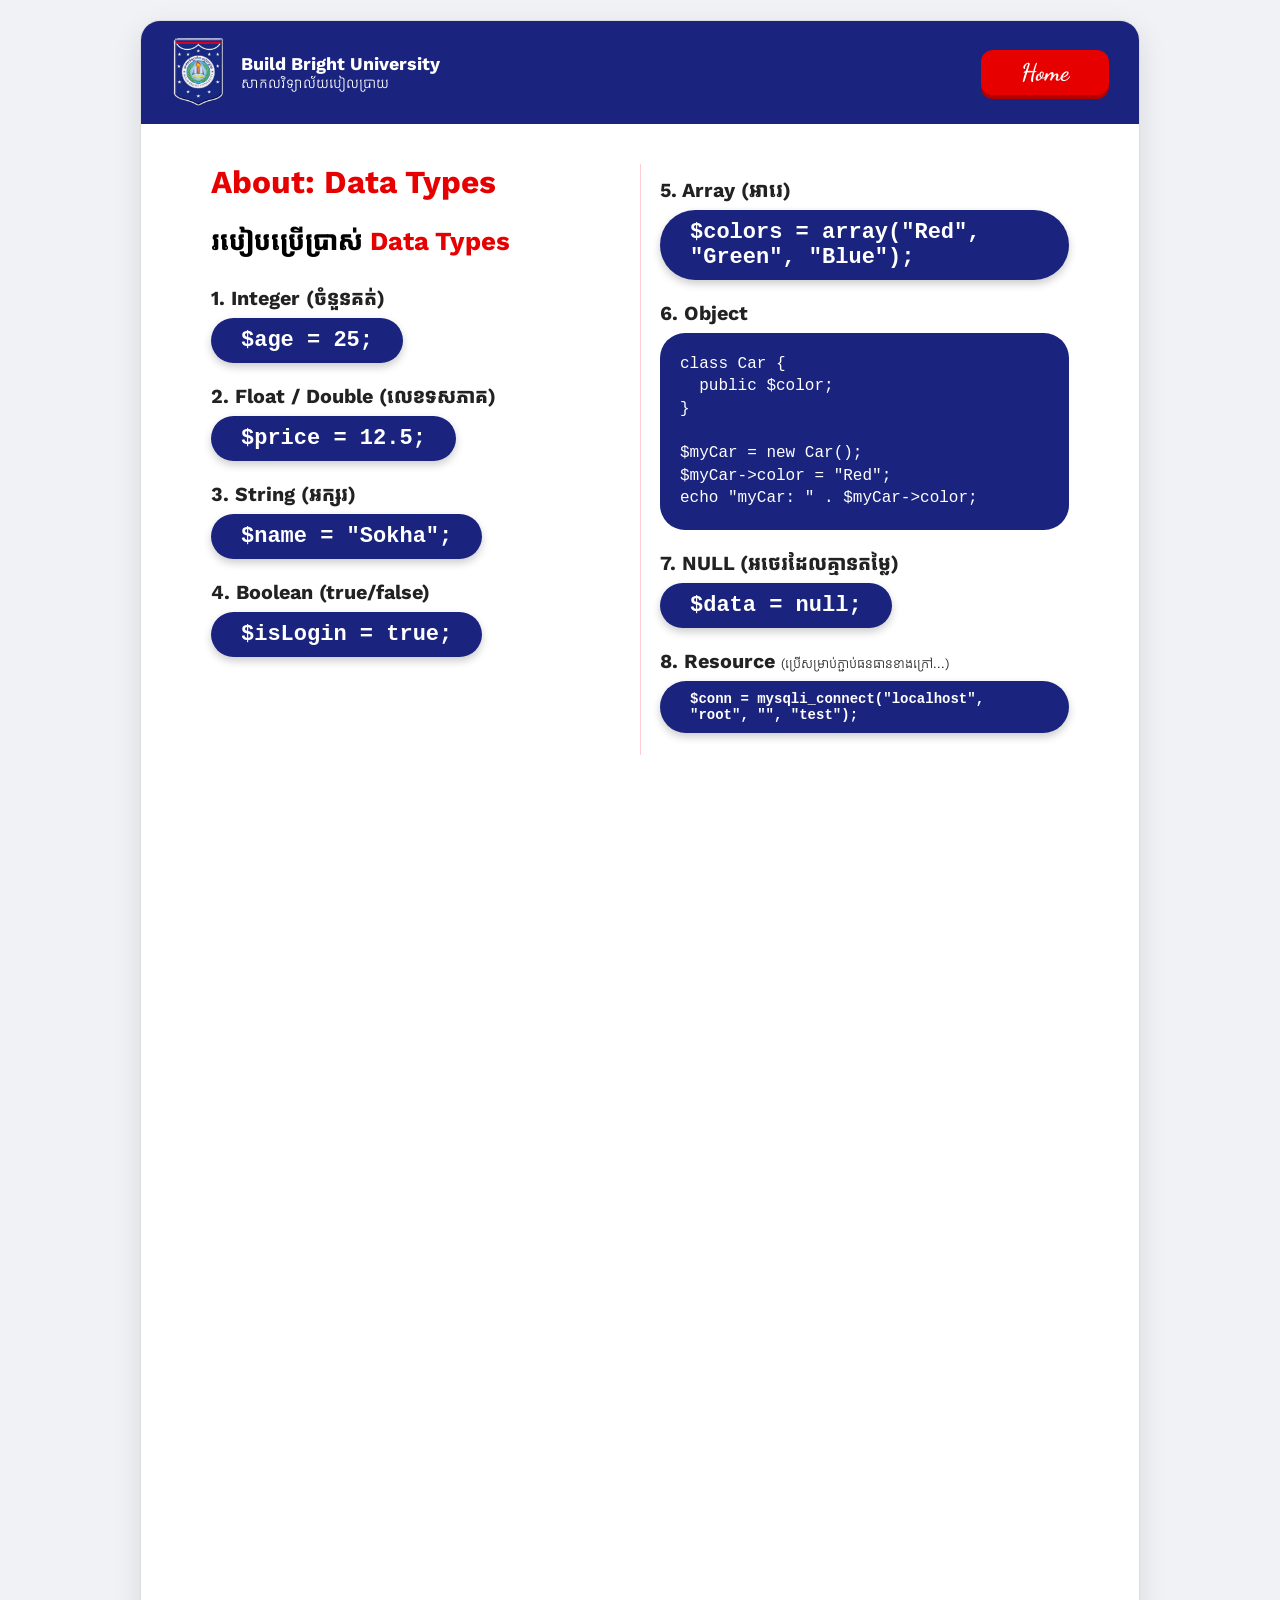
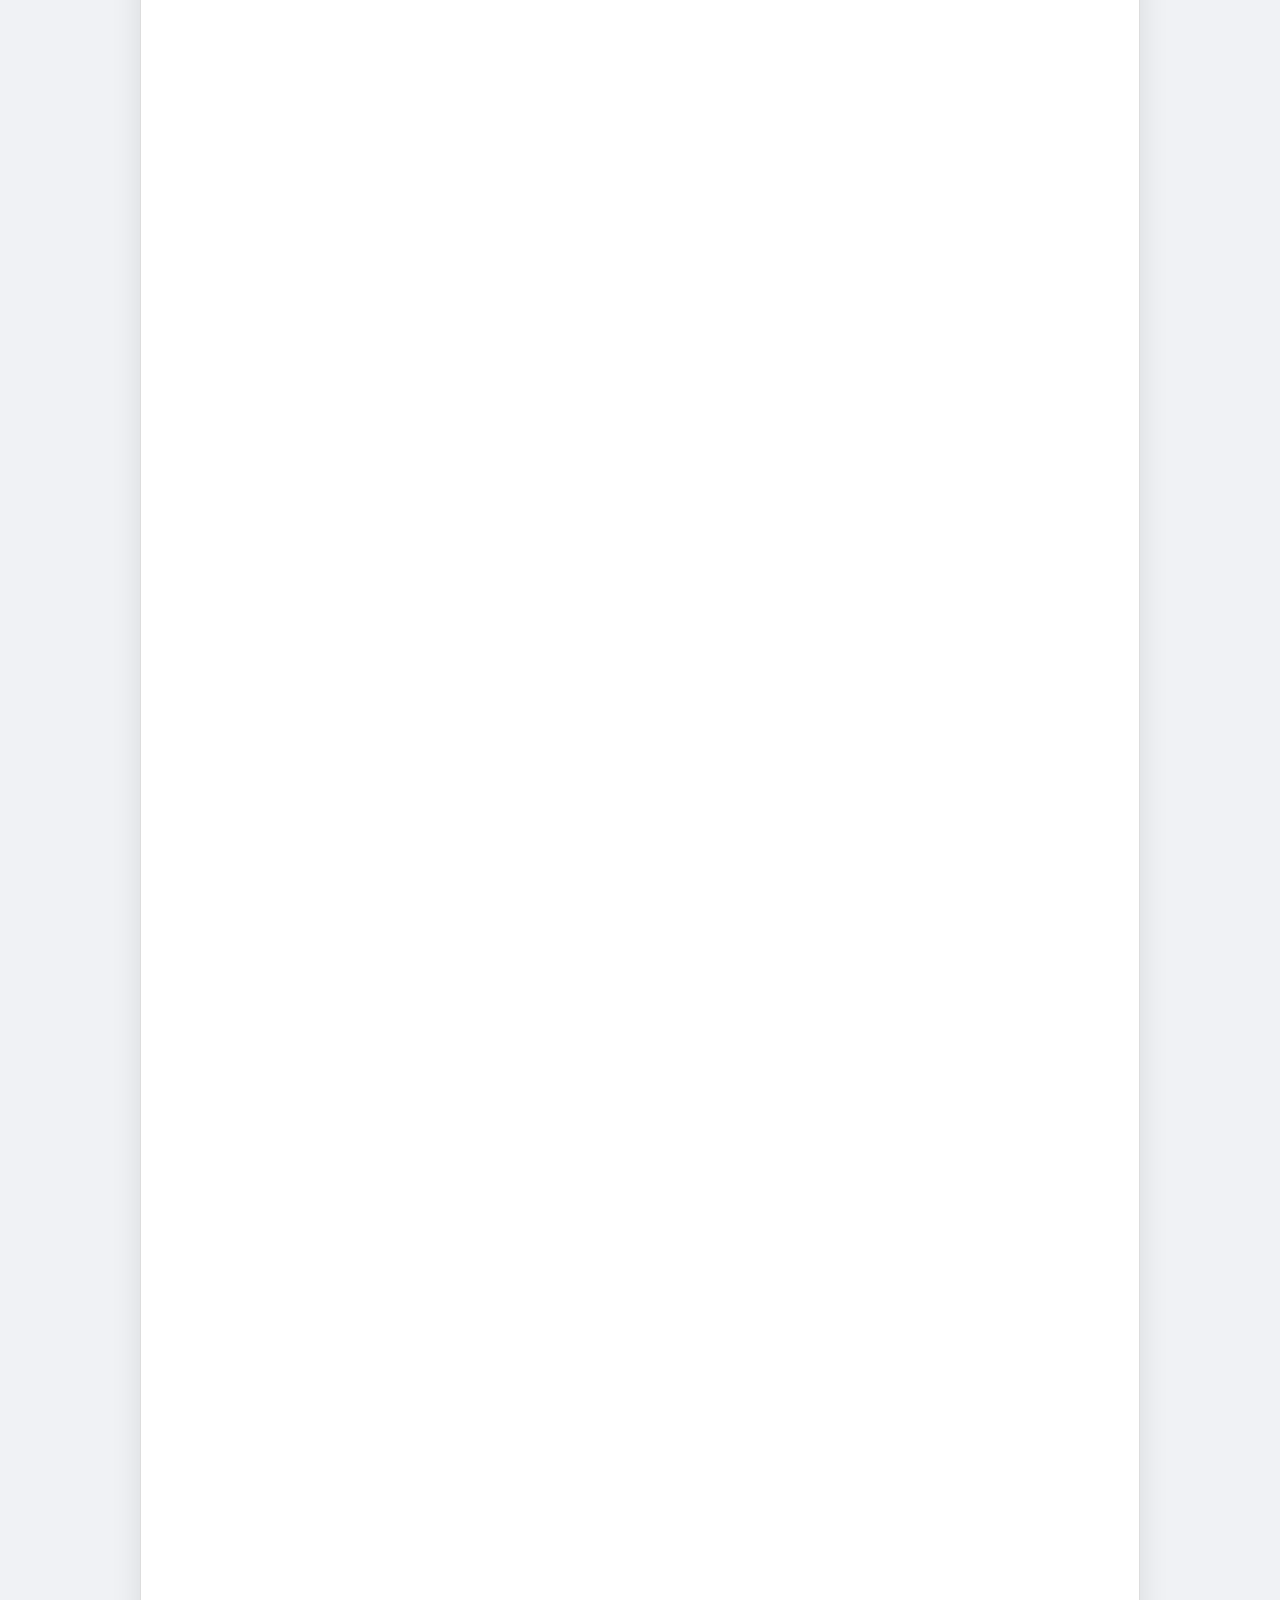
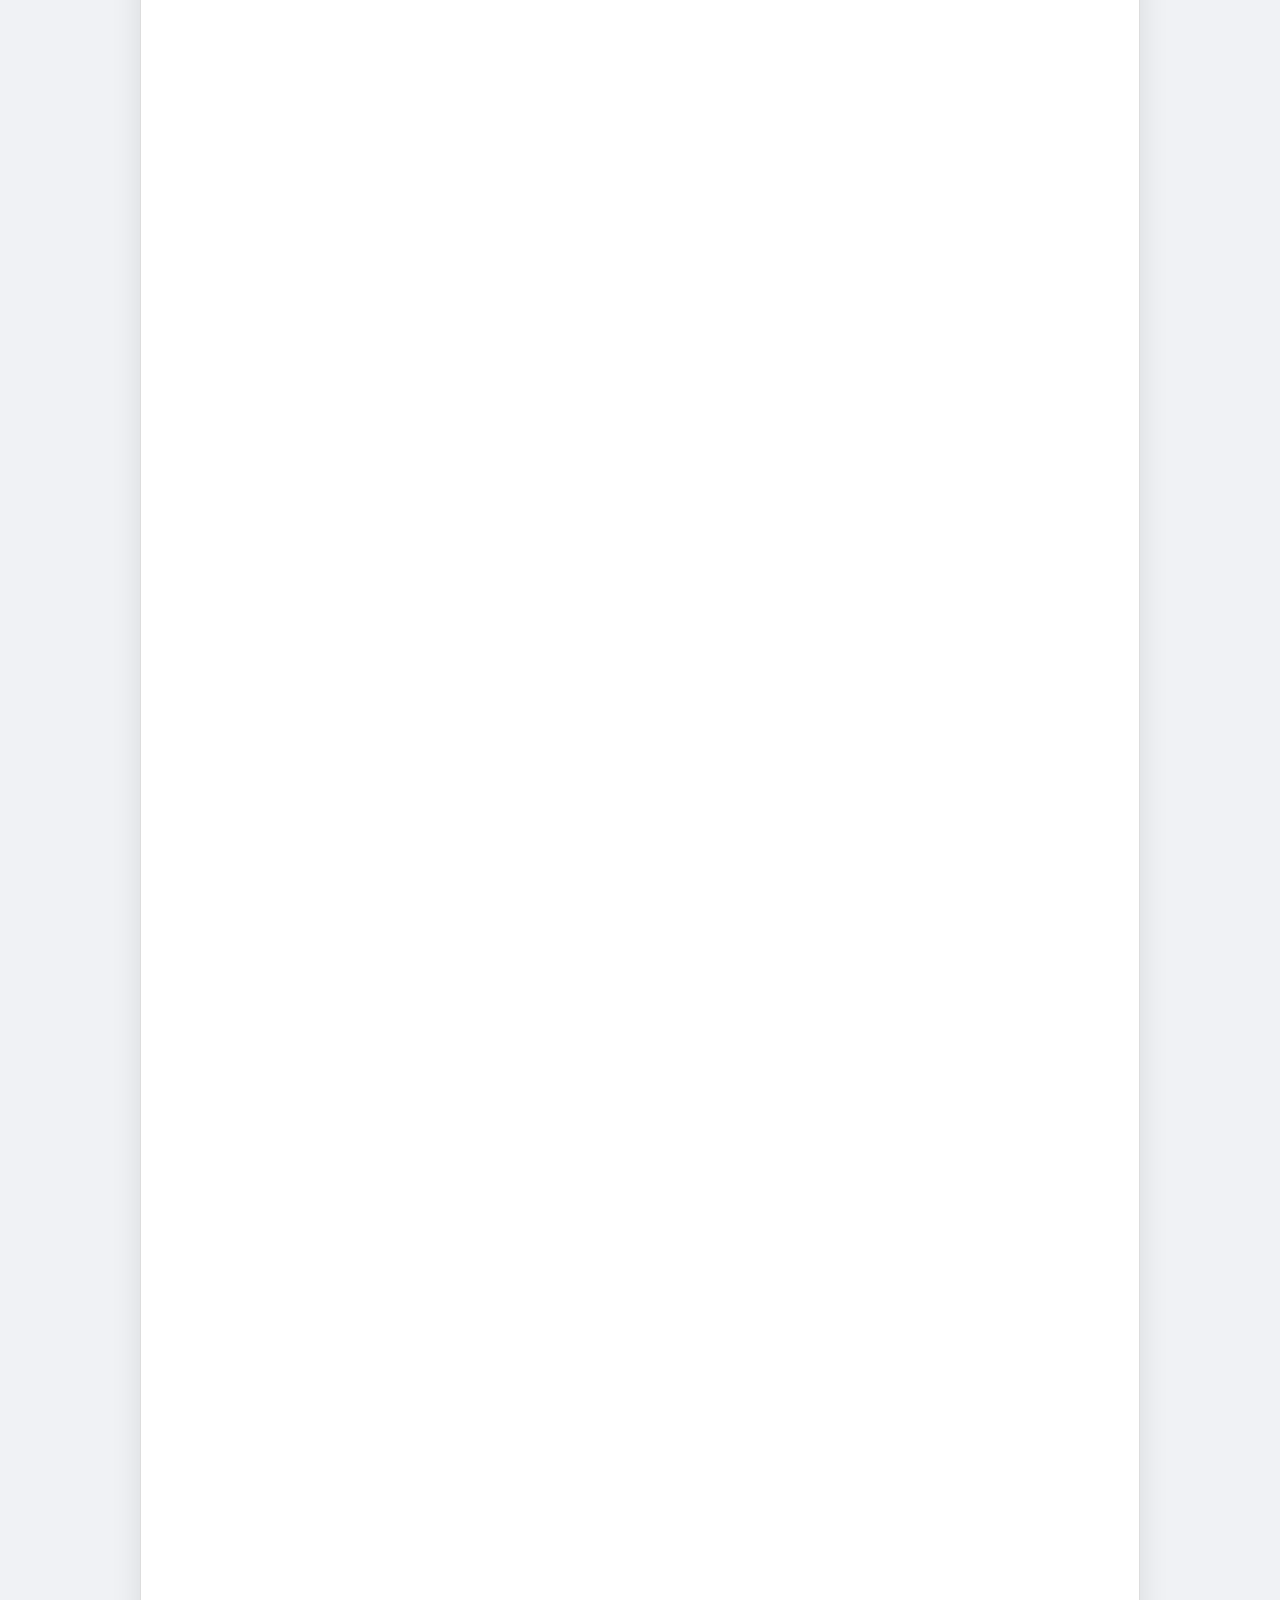
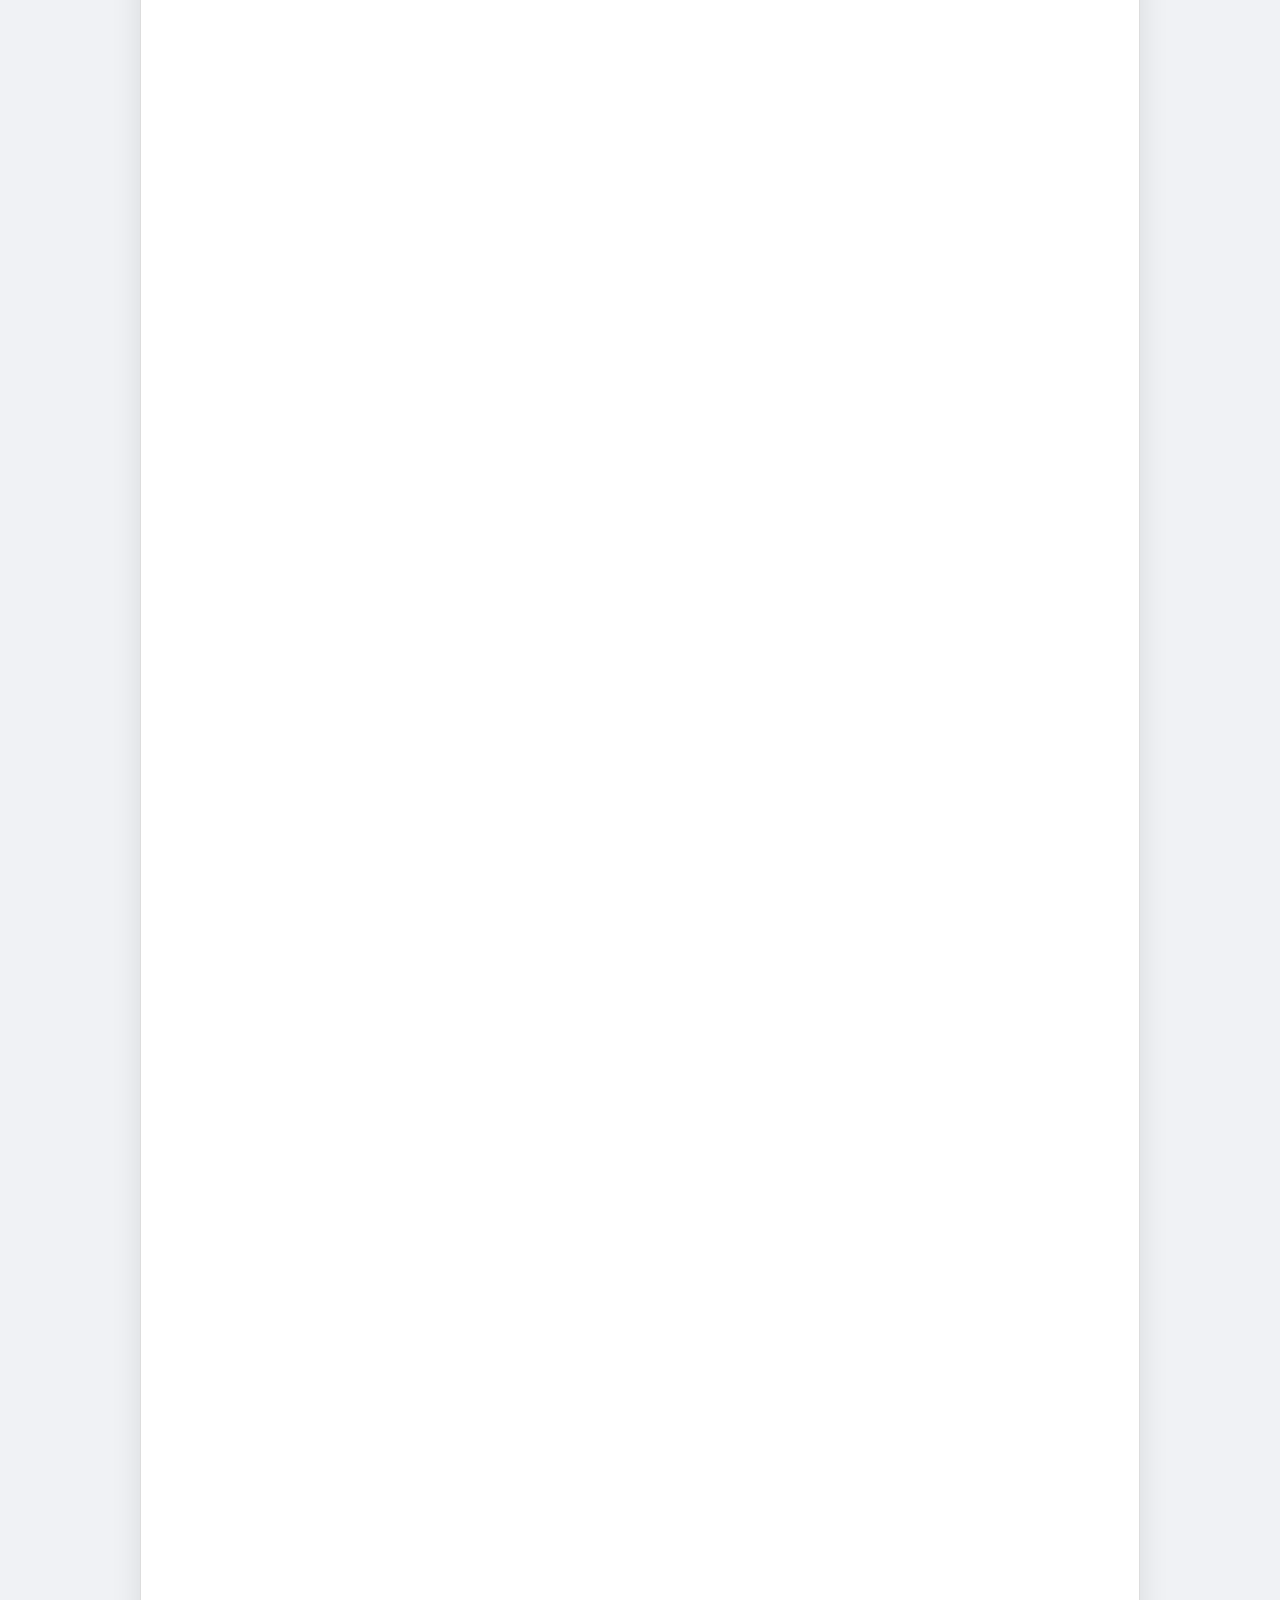
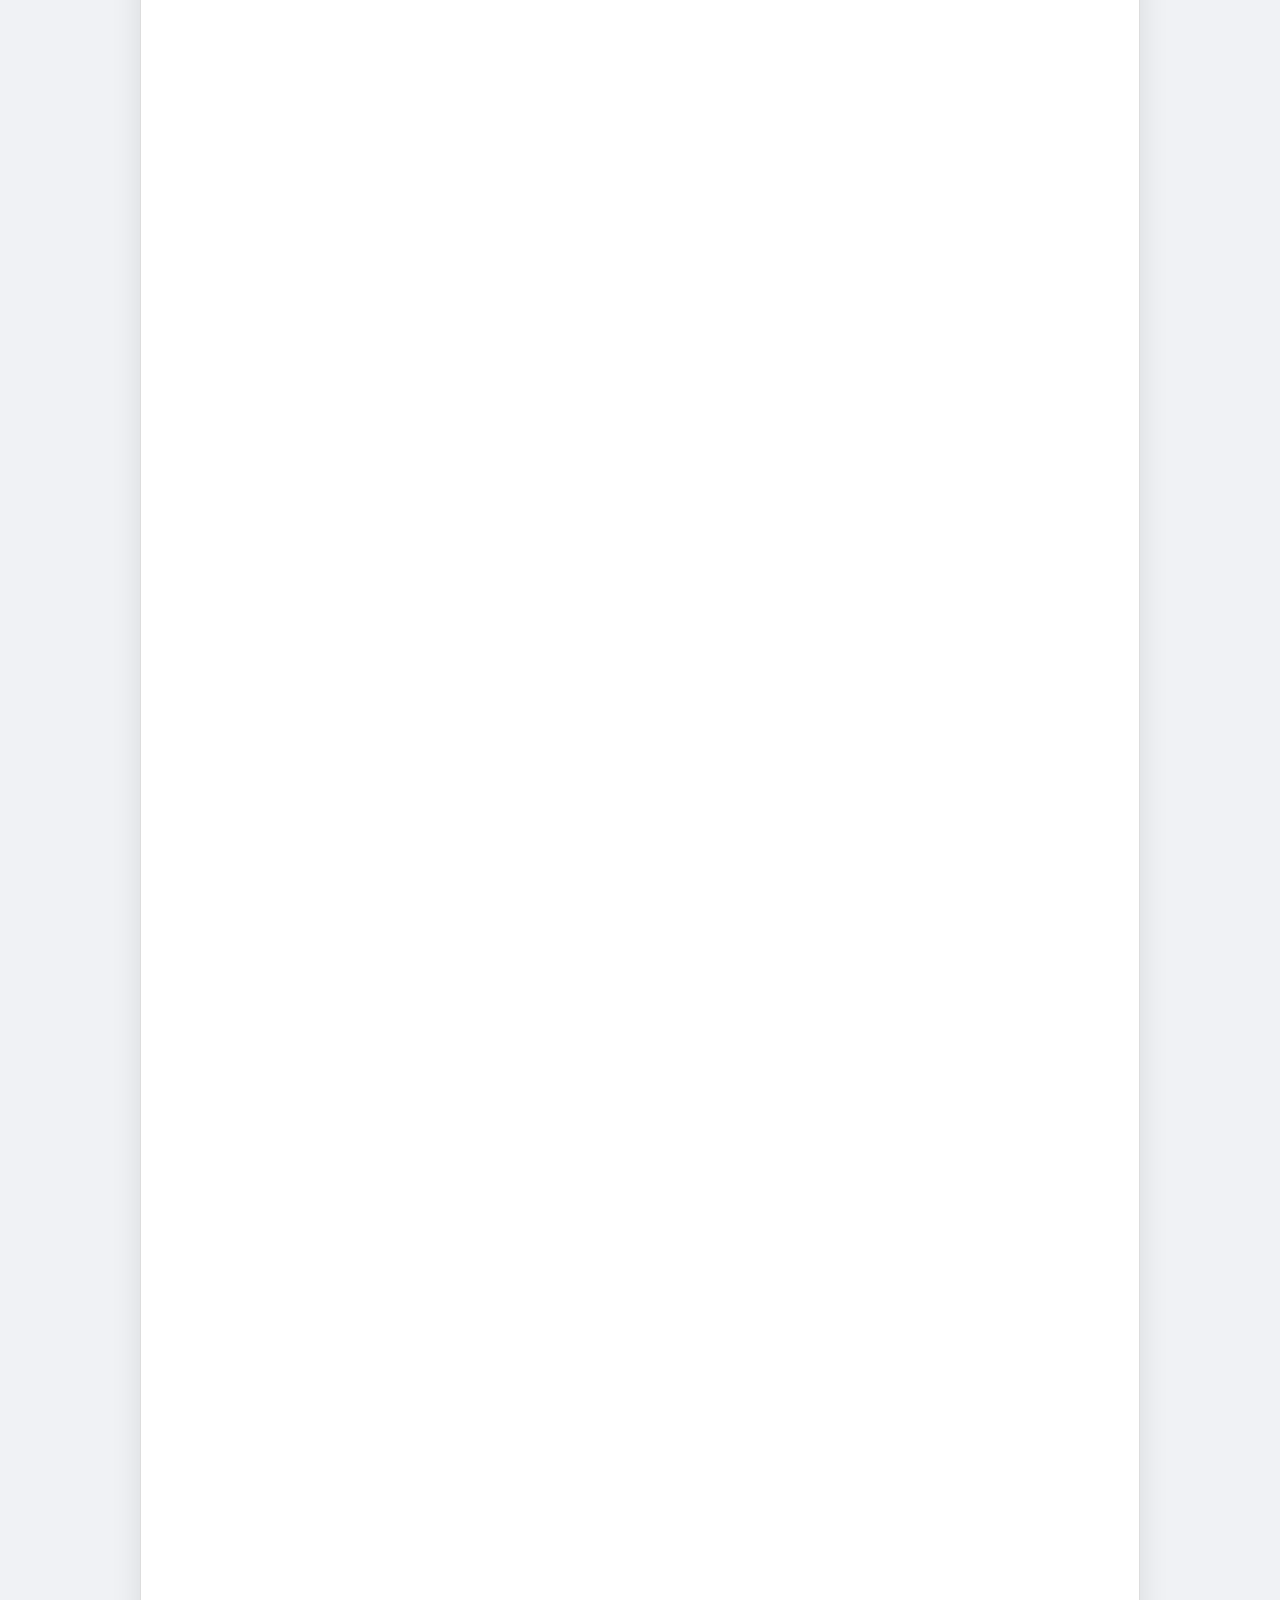
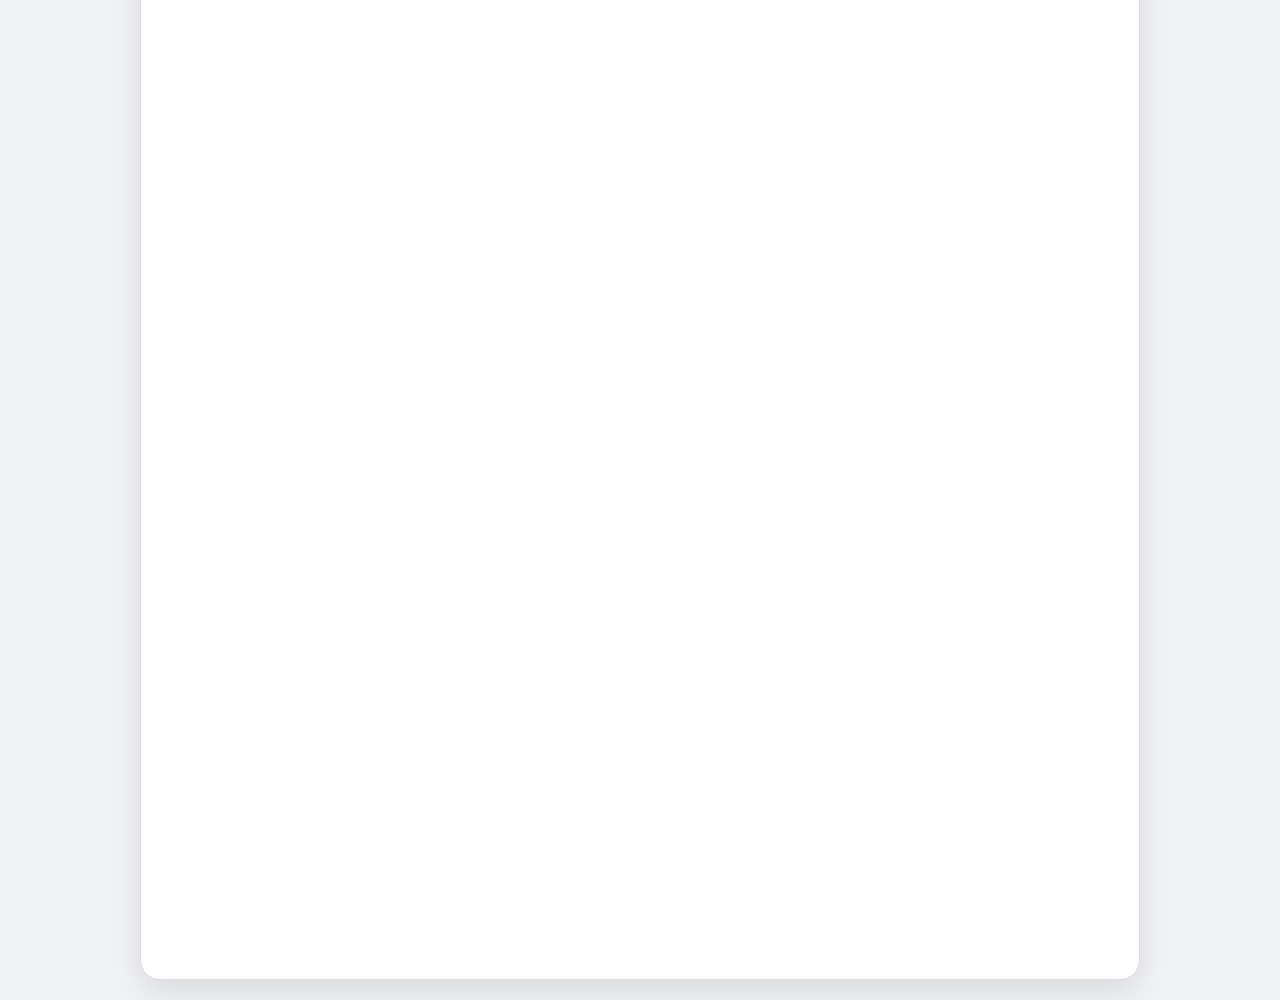
==== datatyes.html @ 550504ab "Update datatyes.html" ====
<!DOCTYPE html>
<html lang="km">
<head>
    <meta charset="UTF-8">
    <meta name="viewport" content="width=device-width, initial-scale=1.0">
    <title>PHP Data Types Lesson</title>
    <link href="https://fonts.googleapis.com/css2?family=Kantumruy+Pro:wght@400;700&family=Dancing+Script:wght@700&display=swap" rel="stylesheet">
    <style>
        :root {
            --bbu-blue: #1a237e;
            --code-bg: #1a237e;
            --accent-red: #e60000;
            --light-pink: #ffcdd2;
        }

        * {
            margin: 0;
            padding: 0;
            box-sizing: border-box;
            font-family: 'Kantumruy Pro', sans-serif;
        }

        body {
            background-color: #f0f2f5;
            display: flex;
            justify-content: center;
            padding: 20px;
            min-height: 1000vh;
        }

        /* ប្រអប់កាតធំ */
        .main-card {
            width: 1000px;
            background-color: white;
            border-radius: 20px;
            overflow: hidden;
            box-shadow: 0 10px 30px rgba(0,0,0,0.1);
            position: relative;
            border: 1px solid #ddd;
        }

        /* Header ពណ៌ខៀវ */
        header {
            background-color: var(--bbu-blue);
            color: white;
            padding: 15px 30px;
            display: flex;
            justify-content: space-between;
            align-items: center;
        }

        .logo-box {
            display: flex;
            align-items: center;
        }

        .logo-box img {
            width: 55px;
            margin-right: 15px;
        }

        .uni-name .en { font-weight: bold; font-size: 18px; display: block; }
        .uni-name .kh { font-size: 14px; display: block; }

        .home-btn {
            background-color: var(--accent-red);
            color: white;
            text-decoration: none;
            padding: 8px 40px;
            border-radius: 12px;
            font-family: 'Dancing Script', cursive;
            font-size: 24px;
            font-weight: bold;
            box-shadow: 0 4px 0px #b30000;
        }

        /* តួខ្លួនមេរៀន */
        .content-wrapper {
            display: flex;
            padding: 40px 50px;
            position: relative;
            min-height: 650px;
        }

        /* ខ្សែបន្ទាត់ក្រហមស្តើងនៅកណ្តាល */
        .content-wrapper::after {
            content: "";
            position: absolute;
            left: 50%;
            top: 40px;
            bottom: 40px;
            width: 1px;
            background-color: var(--light-pink);
        }

        .column {
            width: 50%;
            padding: 0 20px;
        }

        .main-title {
            color: var(--accent-red);
            font-size: 32px;
            font-weight: bold;
            margin-bottom: 25px;
        }

        .how-to-use {
            font-size: 26px;
            font-weight: bold;
            margin-bottom: 30px;
        }

        .how-to-use span {
            color: var(--accent-red);
        }

        /* រចនាប័ទ្មចំណុចនីមួយៗ */
        .item-group {
            margin-bottom: 22px;
        }

        .label {
            font-size: 20px;
            font-weight: bold;
            margin-bottom: 8px;
            color: #222;
        }

        /* ប្រអប់កូដរាងមូល */
        .code-pill {
            background-color: var(--code-bg);
            color: white;
            display: inline-block;
            padding: 10px 30px;
            border-radius: 50px;
            font-family: 'Consolas', monospace;
            font-size: 22px;
            font-weight: bold;
            box-shadow: 0 4px 8px rgba(0,0,0,0.2);
        }

        /* ប្រអប់កូដសម្រាប់ Object (រាងបួនជ្រុងមូល) */
        .code-block {
            background-color: var(--code-bg);
            color: white;
            padding: 20px;
            border-radius: 25px;
            font-family: 'Consolas', monospace;
            font-size: 16px;
            line-height: 1.4;
            margin-bottom: 10px;
        }
    </style>
</head>
<body>

    <div class="main-card">
        <header>
            <div class="logo-box">
                <img src="RbgBBU.png" alt="BBU Logo">
                <div class="uni-name">
                    <span class="en">Build Bright University</span>
                    <span class="kh">សាកលវិទ្យាល័យបៀលប្រាយ</span>
                </div>
            </div>
            <a href="index.html" class="home-btn">Home</a>
        </header>

        <div class="content-wrapper">
            <div class="column">
                <h1 class="main-title">About: Data Types</h1>
                <h2 class="how-to-use">របៀបប្រើប្រាស់ <span>Data Types</span></h2>

                <div class="item-group">
                    <p class="label">1. Integer (ចំនួនគត់)</p>
                    <div class="code-pill">$age = 25;</div>
                </div>

                <div class="item-group">
                    <p class="label">2. Float / Double (លេខទសភាគ)</p>
                    <div class="code-pill">$price = 12.5;</div>
                </div>

                <div class="item-group">
                    <p class="label">3. String (អក្សរ)</p>
                    <div class="code-pill">$name = "Sokha";</div>
                </div>

                <div class="item-group">
                    <p class="label">4. Boolean (true/false)</p>
                    <div class="code-pill">$isLogin = true;</div>
                </div>
            </div>

            <div class="column">
                <div class="item-group" style="margin-top: 15px;">
                    <p class="label">5. Array (អារេ)</p>
                    <div class="code-pill" style="width: 100%;">$colors = array("Red", "Green", "Blue");</div>
                </div>

                <div class="item-group">
                    <p class="label">6. Object</p>
                    <div class="code-block">
                        class Car {<br>
                        &nbsp;&nbsp;public $color;<br>
                        }<br><br>
                        $myCar = new Car();<br>
                        $myCar->color = "Red";<br>
                        echo "myCar: " . $myCar->color;
                    </div>
                </div>

                <div class="item-group">
                    <p class="label">7. NULL (អថេរដែលគ្មានតម្លៃ)</p>
                    <div class="code-pill">$data = null;</div>
                </div>

                <div class="item-group">
                    <p class="label">8. Resource <span style="font-size: 13px; font-weight: normal;">(ប្រើសម្រាប់ភ្ជាប់ធនធានខាងក្រៅ...)</span></p>
                    <div class="code-pill" style="font-size: 14px; width: 100%;">$conn = mysqli_connect("localhost", "root", "", "test");</div>
                </div>
            </div>
        </div>
    </div>

</body>

</html>
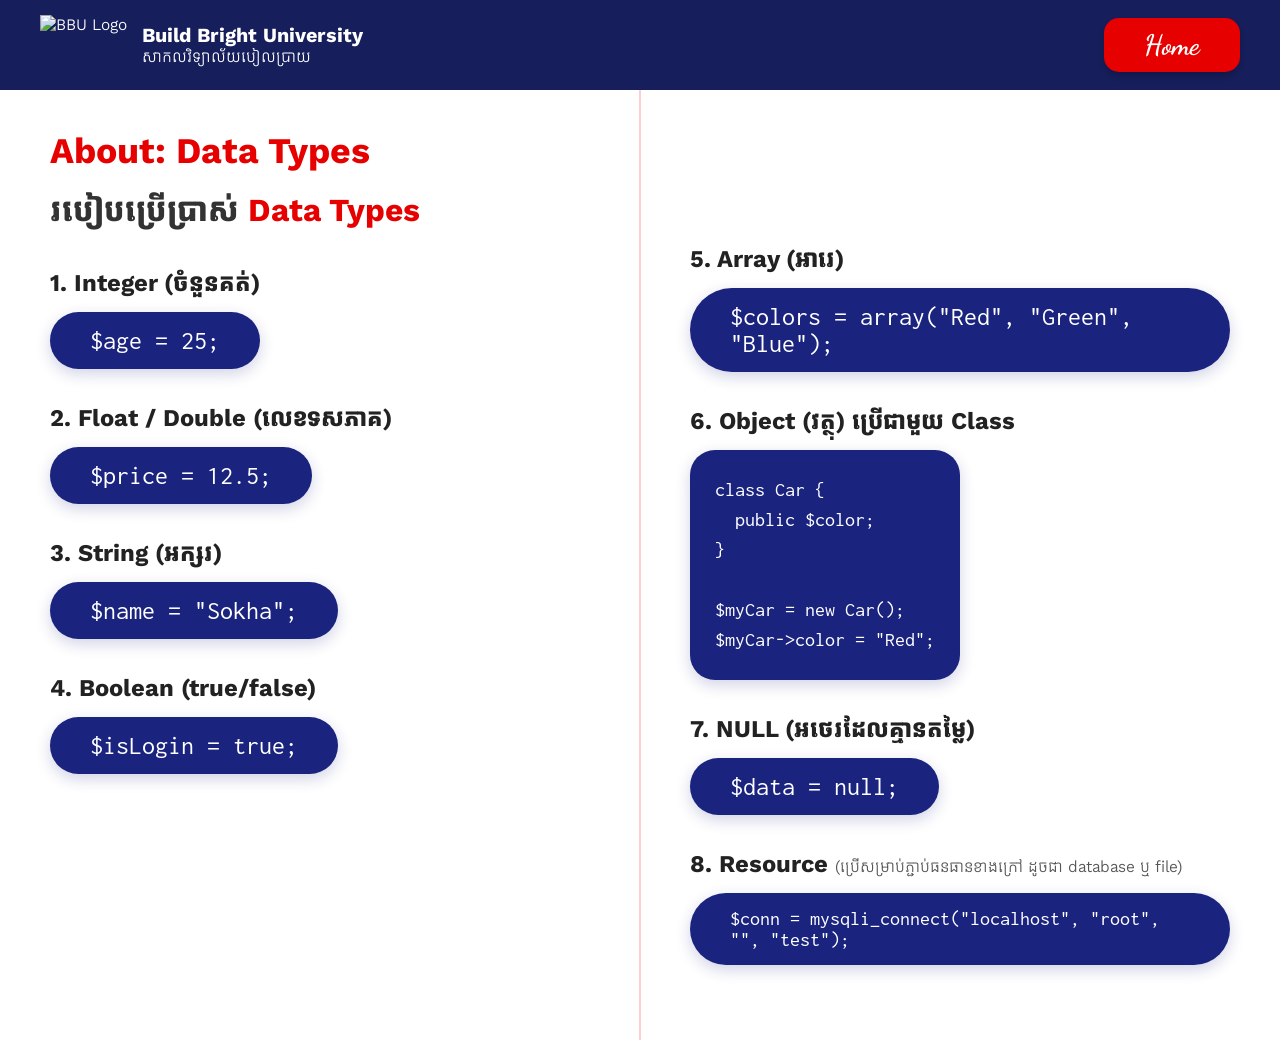
==== commit 3d3c9feb: "Update datatyes.html" ====
--- a/datatyes.html
+++ b/datatyes.html
@@ -3,228 +3,241 @@
 <head>
     <meta charset="UTF-8">
     <meta name="viewport" content="width=device-width, initial-scale=1.0">
-    <title>PHP Data Types Lesson</title>
-    <link href="https://fonts.googleapis.com/css2?family=Kantumruy+Pro:wght@400;700&family=Dancing+Script:wght@700&display=swap" rel="stylesheet">
+    <title>PHP Data Types Lesson - BBU</title>
+    <link href="https://fonts.googleapis.com/css2?family=Kantumruy+Pro:wght@400;700&family=Dancing+Script:wght@700&family=Inconsolata:wght@700&display=swap" rel="stylesheet">
     <style>
+        /* កំណត់អថេរពណ៌ និងហ្វុន */
         :root {
-            --bbu-blue: #1a237e;
-            --code-bg: #1a237e;
+            --header-blue: #161e5c;
+            --code-blue: #1a237e;
             --accent-red: #e60000;
-            --light-pink: #ffcdd2;
-        }
-
+            --divider-color: #ffcdd2;
+            --text-font: 'Kantumruy Pro', sans-serif;
+            --code-font: 'Inconsolata', monospace;
+            --script-font: 'Dancing Script', cursive;
+        }
+
+        /* Reset CSS */
         * {
             margin: 0;
             padding: 0;
             box-sizing: border-box;
-            font-family: 'Kantumruy Pro', sans-serif;
         }
 
         body {
-            background-color: #f0f2f5;
-            display: flex;
-            justify-content: center;
-            padding: 20px;
-            min-height: 1000vh;
-        }
-
-        /* ប្រអប់កាតធំ */
-        .main-card {
-            width: 1000px;
+            font-family: var(--text-font);
             background-color: white;
-            border-radius: 20px;
-            overflow: hidden;
-            box-shadow: 0 10px 30px rgba(0,0,0,0.1);
-            position: relative;
-            border: 1px solid #ddd;
-        }
-
-        /* Header ពណ៌ខៀវ */
+            /* ធ្វើឱ្យពេញអេក្រង់ */
+            min-height: 100vh;
+            display: flex;
+            flex-direction: column;
+        }
+
+        /* --- Header Section --- */
         header {
-            background-color: var(--bbu-blue);
-            color: white;
-            padding: 15px 30px;
+            background-color: var(--header-blue);
+            color: white;
+            padding: 15px 40px;
             display: flex;
             justify-content: space-between;
             align-items: center;
-        }
-
-        .logo-box {
+            flex-shrink: 0; /* ការពារមិនឱ្យ Header រួមតូច */
+        }
+
+        .logo-container {
             display: flex;
             align-items: center;
         }
 
-        .logo-box img {
-            width: 55px;
+        .logo-container img {
+            height: 60px;
             margin-right: 15px;
         }
 
-        .uni-name .en { font-weight: bold; font-size: 18px; display: block; }
-        .uni-name .kh { font-size: 14px; display: block; }
+        .uni-name {
+            display: flex;
+            flex-direction: column;
+        }
+
+        .uni-name .en { font-size: 20px; font-weight: bold; }
+        .uni-name .kh { font-size: 16px; }
 
         .home-btn {
             background-color: var(--accent-red);
             color: white;
             text-decoration: none;
-            padding: 8px 40px;
-            border-radius: 12px;
-            font-family: 'Dancing Script', cursive;
-            font-size: 24px;
-            font-weight: bold;
-            box-shadow: 0 4px 0px #b30000;
-        }
-
-        /* តួខ្លួនមេរៀន */
-        .content-wrapper {
-            display: flex;
-            padding: 40px 50px;
-            position: relative;
-            min-height: 650px;
-        }
-
-        /* ខ្សែបន្ទាត់ក្រហមស្តើងនៅកណ្តាល */
-        .content-wrapper::after {
-            content: "";
+            padding: 10px 40px;
+            border-radius: 15px;
+            font-family: var(--script-font);
+            font-size: 28px;
+            font-weight: bold;
+            box-shadow: 0 4px 6px rgba(0,0,0,0.2);
+            transition: transform 0.2s ease;
+        }
+
+        .home-btn:hover {
+            transform: translateY(-2px);
+        }
+
+        /* --- Main Content Section --- */
+        main {
+            flex-grow: 1; /* ធ្វើឱ្យផ្នែកនេះរីកពេញកន្លែងដែលនៅសល់ */
+            display: flex;
+            position: relative; /* សម្រាប់ដាក់ខ្សែបន្ទាត់កណ្តាល */
+            padding: 40px 0;
+        }
+
+        /* ខ្សែបន្ទាត់ក្រហមនៅកណ្តាល */
+        main::after {
+            content: '';
             position: absolute;
             left: 50%;
-            top: 40px;
-            bottom: 40px;
-            width: 1px;
-            background-color: var(--light-pink);
+            top: 0;
+            bottom: 0;
+            width: 2px;
+            background-color: var(--divider-color);
+            transform: translateX(-50%);
         }
 
         .column {
-            width: 50%;
-            padding: 0 20px;
-        }
-
-        .main-title {
+            flex: 1; /* ចែកទំហំស្មើគ្នា */
+            padding: 0 50px;
+        }
+
+        /* Typography Styles */
+        h1.main-title {
             color: var(--accent-red);
+            font-size: 36px;
+            font-weight: bold;
+            margin-bottom: 20px;
+        }
+
+        h2.sub-title {
             font-size: 32px;
             font-weight: bold;
-            margin-bottom: 25px;
-        }
-
-        .how-to-use {
+            margin-bottom: 40px;
+            color: #333;
+        }
+
+        h2.sub-title span {
+            color: var(--accent-red);
+        }
+
+        .item {
+            margin-bottom: 35px;
+        }
+
+        .item-title {
+            font-size: 24px;
+            font-weight: bold;
+            margin-bottom: 15px;
+            color: #222;
+        }
+
+        .item-title .kh-hint {
+            font-weight: normal;
+            font-size: 16px;
+            color: #555;
+        }
+
+        /* --- Code Styles --- */
+        .code-pill {
+            display: inline-block;
+            background-color: var(--code-blue);
+            color: white;
+            font-family: var(--code-font);
             font-size: 26px;
-            font-weight: bold;
-            margin-bottom: 30px;
-        }
-
-        .how-to-use span {
-            color: var(--accent-red);
-        }
-
-        /* រចនាប័ទ្មចំណុចនីមួយៗ */
-        .item-group {
-            margin-bottom: 22px;
-        }
-
-        .label {
+            padding: 15px 40px;
+            border-radius: 50px; /* រាងមូល */
+            box-shadow: 0 5px 15px rgba(26, 35, 126, 0.2);
+        }
+
+        .code-block-container {
+            background-color: var(--code-blue);
+            color: white;
+            border-radius: 25px; /* រាងបួនជ្រុងមូល */
+            padding: 25px;
+            box-shadow: 0 5px 15px rgba(26, 35, 126, 0.2);
+            width: fit-content;
+        }
+
+        pre.code-block {
+            font-family: var(--code-font);
             font-size: 20px;
-            font-weight: bold;
-            margin-bottom: 8px;
-            color: #222;
-        }
-
-        /* ប្រអប់កូដរាងមូល */
-        .code-pill {
-            background-color: var(--code-bg);
-            color: white;
-            display: inline-block;
-            padding: 10px 30px;
-            border-radius: 50px;
-            font-family: 'Consolas', monospace;
-            font-size: 22px;
-            font-weight: bold;
-            box-shadow: 0 4px 8px rgba(0,0,0,0.2);
-        }
-
-        /* ប្រអប់កូដសម្រាប់ Object (រាងបួនជ្រុងមូល) */
-        .code-block {
-            background-color: var(--code-bg);
-            color: white;
-            padding: 20px;
-            border-radius: 25px;
-            font-family: 'Consolas', monospace;
-            font-size: 16px;
-            line-height: 1.4;
-            margin-bottom: 10px;
-        }
+            line-height: 1.5;
+            margin: 0;
+            white-space: pre; /* រក្សាការដកឃ្លា */
+        }
+
     </style>
 </head>
 <body>
 
-    <div class="main-card">
-        <header>
-            <div class="logo-box">
-                <img src="RbgBBU.png" alt="BBU Logo">
-                <div class="uni-name">
-                    <span class="en">Build Bright University</span>
-                    <span class="kh">សាកលវិទ្យាល័យបៀលប្រាយ</span>
+    <header>
+        <div class="logo-container">
+            <img src="https://bbu.edu.kh/img/bbu-logo.png" alt="BBU Logo">
+            <div class="uni-name">
+                <span class="en">Build Bright University</span>
+                <span class="kh">សាកលវិទ្យាល័យបៀលប្រាយ</span>
+            </div>
+        </div>
+        <a href="#" class="home-btn">Home</a>
+    </header>
+
+    <main>
+        <div class="column left-col">
+            <h1 class="main-title">About: Data Types</h1>
+            <h2 class="sub-title">របៀបប្រើប្រាស់ <span>Data Types</span></h2>
+
+            <div class="item">
+                <div class="item-title">1. Integer (ចំនួនគត់)</div>
+                <div class="code-pill">$age = 25;</div>
+            </div>
+
+            <div class="item">
+                <div class="item-title">2. Float / Double (លេខទសភាគ)</div>
+                <div class="code-pill">$price = 12.5;</div>
+            </div>
+
+            <div class="item">
+                <div class="item-title">3. String (អក្សរ)</div>
+                <div class="code-pill">$name = "Sokha";</div>
+            </div>
+
+            <div class="item">
+                <div class="item-title">4. Boolean (true/false)</div>
+                <div class="code-pill">$isLogin = true;</div>
+            </div>
+        </div>
+
+        <div class="column right-col" style="padding-top: 115px;"> <div class="item">
+                <div class="item-title">5. Array (អារេ)</div>
+                <div class="code-pill">$colors = array("Red", "Green", "Blue");</div>
+            </div>
+
+            <div class="item">
+                <div class="item-title">6. Object (វត្ថុ) ប្រើជាមួយ Class</div>
+                <div class="code-block-container">
+<pre class="code-block">class Car {
+  public $color;
+}
+
+$myCar = new Car();
+$myCar->color = "Red";</pre>
                 </div>
             </div>
-            <a href="index.html" class="home-btn">Home</a>
-        </header>
-
-        <div class="content-wrapper">
-            <div class="column">
-                <h1 class="main-title">About: Data Types</h1>
-                <h2 class="how-to-use">របៀបប្រើប្រាស់ <span>Data Types</span></h2>
-
-                <div class="item-group">
-                    <p class="label">1. Integer (ចំនួនគត់)</p>
-                    <div class="code-pill">$age = 25;</div>
-                </div>
-
-                <div class="item-group">
-                    <p class="label">2. Float / Double (លេខទសភាគ)</p>
-                    <div class="code-pill">$price = 12.5;</div>
-                </div>
-
-                <div class="item-group">
-                    <p class="label">3. String (អក្សរ)</p>
-                    <div class="code-pill">$name = "Sokha";</div>
-                </div>
-
-                <div class="item-group">
-                    <p class="label">4. Boolean (true/false)</p>
-                    <div class="code-pill">$isLogin = true;</div>
-                </div>
-            </div>
-
-            <div class="column">
-                <div class="item-group" style="margin-top: 15px;">
-                    <p class="label">5. Array (អារេ)</p>
-                    <div class="code-pill" style="width: 100%;">$colors = array("Red", "Green", "Blue");</div>
-                </div>
-
-                <div class="item-group">
-                    <p class="label">6. Object</p>
-                    <div class="code-block">
-                        class Car {<br>
-                        &nbsp;&nbsp;public $color;<br>
-                        }<br><br>
-                        $myCar = new Car();<br>
-                        $myCar->color = "Red";<br>
-                        echo "myCar: " . $myCar->color;
-                    </div>
-                </div>
-
-                <div class="item-group">
-                    <p class="label">7. NULL (អថេរដែលគ្មានតម្លៃ)</p>
-                    <div class="code-pill">$data = null;</div>
-                </div>
-
-                <div class="item-group">
-                    <p class="label">8. Resource <span style="font-size: 13px; font-weight: normal;">(ប្រើសម្រាប់ភ្ជាប់ធនធានខាងក្រៅ...)</span></p>
-                    <div class="code-pill" style="font-size: 14px; width: 100%;">$conn = mysqli_connect("localhost", "root", "", "test");</div>
-                </div>
+
+            <div class="item">
+                <div class="item-title">7. NULL (អថេរដែលគ្មានតម្លៃ)</div>
+                <div class="code-pill">$data = null;</div>
+            </div>
+
+            <div class="item">
+                <div class="item-title">8. Resource <span class="kh-hint">(ប្រើសម្រាប់ភ្ជាប់ធនធានខាងក្រៅ ដូចជា database ឬ file)</span></div>
+                <div class="code-pill" style="font-size: 20px;">$conn = mysqli_connect("localhost", "root", "", "test");</div>
             </div>
         </div>
-    </div>
+    </main>
 
 </body>
-
 </html>
-
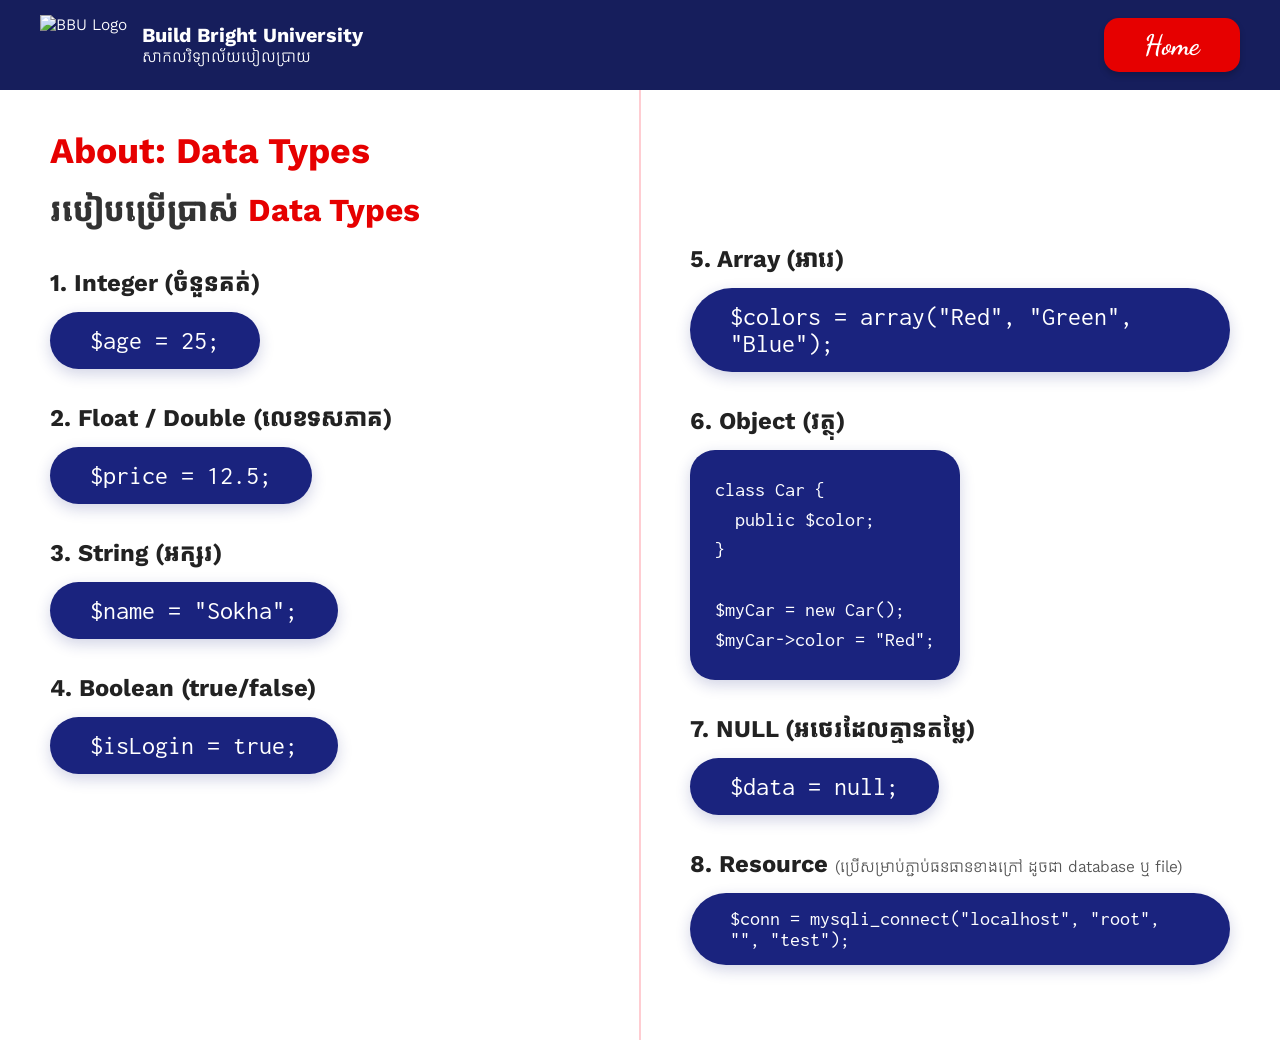
==== commit 66e96cea: "Update datatype.html" ====
--- a/datatyes.html
+++ b/datatyes.html
@@ -181,7 +181,7 @@
                 <span class="kh">សាកលវិទ្យាល័យបៀលប្រាយ</span>
             </div>
         </div>
-        <a href="#" class="home-btn">Home</a>
+        <a href="index.html" class="home-btn">Home</a>
     </header>
 
     <main>
@@ -216,7 +216,7 @@
             </div>
 
             <div class="item">
-                <div class="item-title">6. Object (វត្ថុ) ប្រើជាមួយ Class</div>
+                <div class="item-title">6. Object (វត្ថុ) </div>
                 <div class="code-block-container">
 <pre class="code-block">class Car {
   public $color;
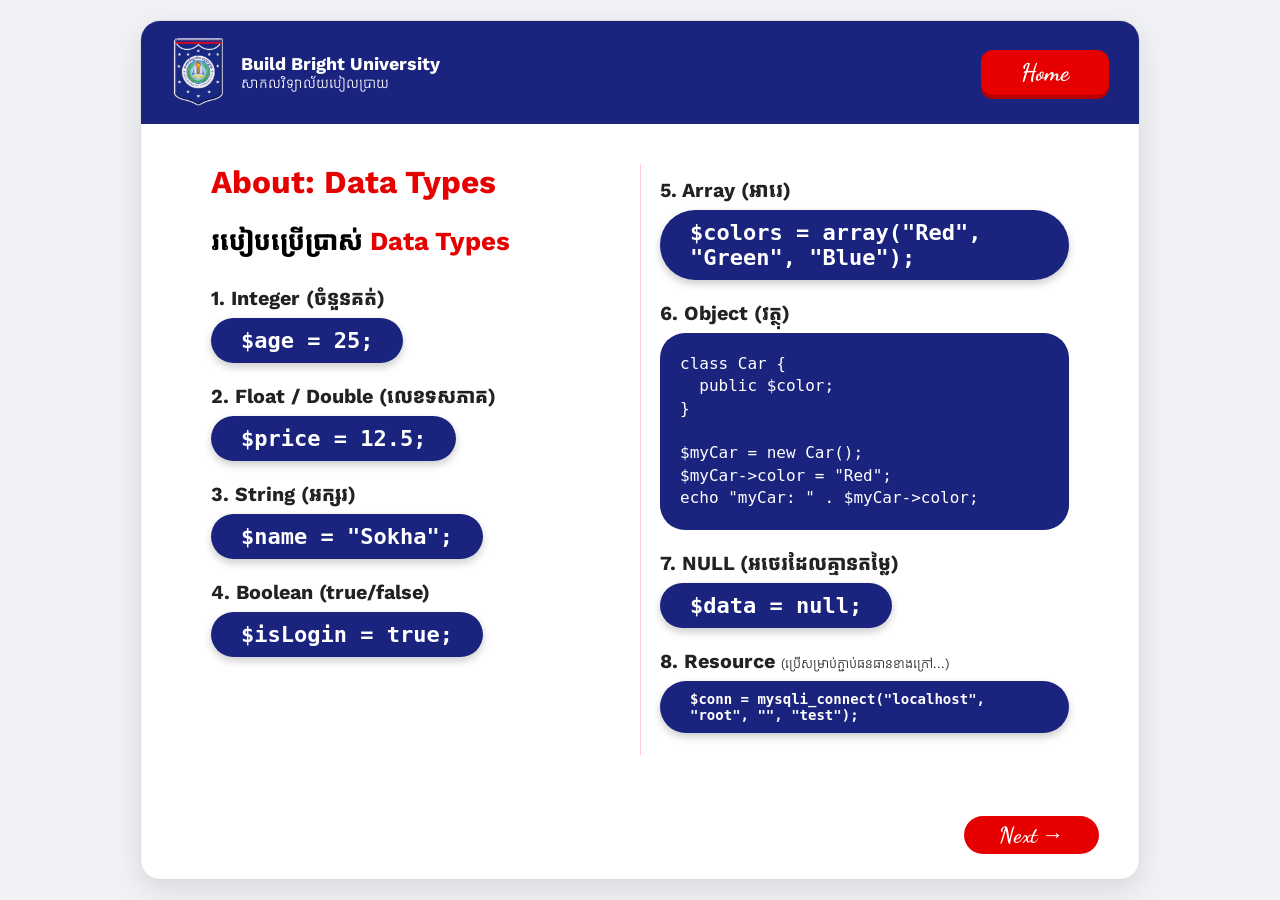
==== commit 5ad8b91b: "Update datatyes.html" ====
--- a/datatyes.html
+++ b/datatyes.html
@@ -3,241 +3,252 @@
 <head>
     <meta charset="UTF-8">
     <meta name="viewport" content="width=device-width, initial-scale=1.0">
-    <title>PHP Data Types Lesson - BBU</title>
-    <link href="https://fonts.googleapis.com/css2?family=Kantumruy+Pro:wght@400;700&family=Dancing+Script:wght@700&family=Inconsolata:wght@700&display=swap" rel="stylesheet">
+    <title>PHP Data Types Lesson</title>
+    <link href="https://fonts.googleapis.com/css2?family=Kantumruy+Pro:wght@400;700&family=Dancing+Script:wght@700&display=swap" rel="stylesheet">
     <style>
-        /* កំណត់អថេរពណ៌ និងហ្វុន */
         :root {
-            --header-blue: #161e5c;
-            --code-blue: #1a237e;
+            --bbu-blue: #1a237e;
+            --code-bg: #1a237e;
             --accent-red: #e60000;
-            --divider-color: #ffcdd2;
-            --text-font: 'Kantumruy Pro', sans-serif;
-            --code-font: 'Inconsolata', monospace;
-            --script-font: 'Dancing Script', cursive;
-        }
-
-        /* Reset CSS */
+            --light-pink: #ffcdd2;
+        }
+
         * {
             margin: 0;
             padding: 0;
             box-sizing: border-box;
+            font-family: 'Kantumruy Pro', sans-serif;
         }
 
         body {
-            font-family: var(--text-font);
+            background-color: #f0f2f5;
+            display: flex;
+            justify-content: center;
+            padding: 20px;
+            min-height: 100vh;
+        }
+
+        /* ប្រអប់កាតធំ */
+        .main-card {
+            width: 1000px;
             background-color: white;
-            /* ធ្វើឱ្យពេញអេក្រង់ */
-            min-height: 100vh;
-            display: flex;
-            flex-direction: column;
-        }
-
-        /* --- Header Section --- */
+            border-radius: 20px;
+            overflow: hidden;
+            box-shadow: 0 10px 30px rgba(0,0,0,0.1);
+            position: relative;
+            border: 1px solid #ddd;
+        }
+
+        /* Header ពណ៌ខៀវ */
         header {
-            background-color: var(--header-blue);
-            color: white;
-            padding: 15px 40px;
+            background-color: var(--bbu-blue);
+            color: white;
+            padding: 15px 30px;
             display: flex;
             justify-content: space-between;
             align-items: center;
-            flex-shrink: 0; /* ការពារមិនឱ្យ Header រួមតូច */
-        }
-
-        .logo-container {
+        }
+
+        .logo-box {
             display: flex;
             align-items: center;
         }
 
-        .logo-container img {
-            height: 60px;
+        .logo-box img {
+            width: 55px;
             margin-right: 15px;
         }
 
-        .uni-name {
-            display: flex;
-            flex-direction: column;
-        }
-
-        .uni-name .en { font-size: 20px; font-weight: bold; }
-        .uni-name .kh { font-size: 16px; }
+        .uni-name .en { font-weight: bold; font-size: 18px; display: block; }
+        .uni-name .kh { font-size: 14px; display: block; }
 
         .home-btn {
             background-color: var(--accent-red);
             color: white;
             text-decoration: none;
-            padding: 10px 40px;
-            border-radius: 15px;
-            font-family: var(--script-font);
-            font-size: 28px;
-            font-weight: bold;
-            box-shadow: 0 4px 6px rgba(0,0,0,0.2);
-            transition: transform 0.2s ease;
-        }
-
-        .home-btn:hover {
-            transform: translateY(-2px);
-        }
-
-        /* --- Main Content Section --- */
-        main {
-            flex-grow: 1; /* ធ្វើឱ្យផ្នែកនេះរីកពេញកន្លែងដែលនៅសល់ */
-            display: flex;
-            position: relative; /* សម្រាប់ដាក់ខ្សែបន្ទាត់កណ្តាល */
-            padding: 40px 0;
-        }
-
-        /* ខ្សែបន្ទាត់ក្រហមនៅកណ្តាល */
-        main::after {
-            content: '';
+            padding: 8px 40px;
+            border-radius: 12px;
+            font-family: 'Dancing Script', cursive;
+            font-size: 24px;
+            font-weight: bold;
+            box-shadow: 0 4px 0px #b30000;
+        }
+
+        /* តួខ្លួនមេរៀន */
+        .content-wrapper {
+            display: flex;
+            padding: 40px 50px;
+            position: relative;
+            min-height: 650px;
+        }
+
+        /* ខ្សែបន្ទាត់ក្រហមស្តើងនៅកណ្តាល */
+        .content-wrapper::after {
+            content: "";
             position: absolute;
             left: 50%;
-            top: 0;
-            bottom: 0;
-            width: 2px;
-            background-color: var(--divider-color);
-            transform: translateX(-50%);
+            top: 40px;
+            bottom: 40px;
+            width: 1px;
+            background-color: var(--light-pink);
         }
 
         .column {
-            flex: 1; /* ចែកទំហំស្មើគ្នា */
-            padding: 0 50px;
-        }
-
-        /* Typography Styles */
-        h1.main-title {
+            width: 50%;
+            padding: 0 20px;
+        }
+
+        .main-title {
             color: var(--accent-red);
-            font-size: 36px;
-            font-weight: bold;
-            margin-bottom: 20px;
-        }
-
-        h2.sub-title {
             font-size: 32px;
             font-weight: bold;
-            margin-bottom: 40px;
-            color: #333;
-        }
-
-        h2.sub-title span {
+            margin-bottom: 25px;
+        }
+
+        .how-to-use {
+            font-size: 26px;
+            font-weight: bold;
+            margin-bottom: 30px;
+        }
+
+        .how-to-use span {
             color: var(--accent-red);
         }
 
-        .item {
-            margin-bottom: 35px;
-        }
-
-        .item-title {
-            font-size: 24px;
-            font-weight: bold;
-            margin-bottom: 15px;
+        /* រចនាប័ទ្មចំណុចនីមួយៗ */
+        .item-group {
+            margin-bottom: 22px;
+        }
+
+        .label {
+            font-size: 20px;
+            font-weight: bold;
+            margin-bottom: 8px;
             color: #222;
         }
 
-        .item-title .kh-hint {
-            font-weight: normal;
+        /* ប្រអប់កូដរាងមូល */
+        .code-pill {
+            background-color: var(--code-bg);
+            color: white;
+            display: inline-block;
+            padding: 10px 30px;
+            border-radius: 50px;
+            font-family: 'Consolas', monospace;
+            font-size: 22px;
+            font-weight: bold;
+            box-shadow: 0 4px 8px rgba(0,0,0,0.2);
+        }
+
+        /* ប្រអប់កូដសម្រាប់ Object (រាងបួនជ្រុងមូល) */
+        .code-block {
+            background-color: var(--code-bg);
+            color: white;
+            padding: 20px;
+            border-radius: 25px;
+            font-family: 'Consolas', monospace;
             font-size: 16px;
-            color: #555;
-        }
-
-        /* --- Code Styles --- */
-        .code-pill {
-            display: inline-block;
-            background-color: var(--code-blue);
-            color: white;
-            font-family: var(--code-font);
-            font-size: 26px;
-            padding: 15px 40px;
-            border-radius: 50px; /* រាងមូល */
-            box-shadow: 0 5px 15px rgba(26, 35, 126, 0.2);
-        }
-
-        .code-block-container {
-            background-color: var(--code-blue);
-            color: white;
-            border-radius: 25px; /* រាងបួនជ្រុងមូល */
-            padding: 25px;
-            box-shadow: 0 5px 15px rgba(26, 35, 126, 0.2);
-            width: fit-content;
-        }
-
-        pre.code-block {
-            font-family: var(--code-font);
-            font-size: 20px;
-            line-height: 1.5;
-            margin: 0;
-            white-space: pre; /* រក្សាការដកឃ្លា */
+            line-height: 1.4;
+            margin-bottom: 10px;
+        }
+
+        /* ប៊ូតុង Next នៅខាងក្រោមស្តាំ */
+        .next-btn {
+            position: absolute;
+            bottom: 25px;
+            right: 40px;
+            background-color: var(--accent-red);
+            color: white;
+            text-decoration: none;
+            padding: 6px 35px;
+            border-radius: 25px;
+            font-family: 'Dancing Script', cursive;
+            font-size: 22px;
+            font-weight: bold;
+            display: flex;
+            align-items: center;
+        }
+
+        .next-btn::after {
+            content: " →";
+            font-size: 22px;
+            margin-left: 5px;
         }
 
     </style>
 </head>
 <body>
 
-    <header>
-        <div class="logo-container">
-            <img src="https://bbu.edu.kh/img/bbu-logo.png" alt="BBU Logo">
-            <div class="uni-name">
-                <span class="en">Build Bright University</span>
-                <span class="kh">សាកលវិទ្យាល័យបៀលប្រាយ</span>
+    <div class="main-card">
+        <header>
+            <div class="logo-box">
+                <img src="RbgBBU.png" alt="BBU Logo">
+                <div class="uni-name">
+                    <span class="en">Build Bright University</span>
+                    <span class="kh">សាកលវិទ្យាល័យបៀលប្រាយ</span>
+                </div>
+            </div>
+            <a href="index.html" class="home-btn">Home</a>
+        </header>
+
+        <div class="content-wrapper">
+            <div class="column">
+                <h1 class="main-title">About: Data Types</h1>
+                <h2 class="how-to-use">របៀបប្រើប្រាស់ <span>Data Types</span></h2>
+
+                <div class="item-group">
+                    <p class="label">1. Integer (ចំនួនគត់)</p>
+                    <div class="code-pill">$age = 25;</div>
+                </div>
+
+                <div class="item-group">
+                    <p class="label">2. Float / Double (លេខទសភាគ)</p>
+                    <div class="code-pill">$price = 12.5;</div>
+                </div>
+
+                <div class="item-group">
+                    <p class="label">3. String (អក្សរ)</p>
+                    <div class="code-pill">$name = "Sokha";</div>
+                </div>
+
+                <div class="item-group">
+                    <p class="label">4. Boolean (true/false)</p>
+                    <div class="code-pill">$isLogin = true;</div>
+                </div>
+            </div>
+
+            <div class="column">
+                <div class="item-group" style="margin-top: 15px;">
+                    <p class="label">5. Array (អារេ)</p>
+                    <div class="code-pill" style="width: 100%;">$colors = array("Red", "Green", "Blue");</div>
+                </div>
+
+                <div class="item-group">
+                    <p class="label">6. Object (វត្ថុ) </p>
+                    <div class="code-block">
+                        class Car {<br>
+                        &nbsp;&nbsp;public $color;<br>
+                        }<br><br>
+                        $myCar = new Car();<br>
+                        $myCar->color = "Red";<br>
+                        echo "myCar: " . $myCar->color;
+                    </div>
+                </div>
+
+                <div class="item-group">
+                    <p class="label">7. NULL (អថេរដែលគ្មានតម្លៃ)</p>
+                    <div class="code-pill">$data = null;</div>
+                </div>
+
+                <div class="item-group">
+                    <p class="label">8. Resource <span style="font-size: 13px; font-weight: normal;">(ប្រើសម្រាប់ភ្ជាប់ធនធានខាងក្រៅ...)</span></p>
+                    <div class="code-pill" style="font-size: 14px; width: 100%;">$conn = mysqli_connect("localhost", "root", "", "test");</div>
+                </div>
             </div>
         </div>
-        <a href="index.html" class="home-btn">Home</a>
-    </header>
-
-    <main>
-        <div class="column left-col">
-            <h1 class="main-title">About: Data Types</h1>
-            <h2 class="sub-title">របៀបប្រើប្រាស់ <span>Data Types</span></h2>
-
-            <div class="item">
-                <div class="item-title">1. Integer (ចំនួនគត់)</div>
-                <div class="code-pill">$age = 25;</div>
-            </div>
-
-            <div class="item">
-                <div class="item-title">2. Float / Double (លេខទសភាគ)</div>
-                <div class="code-pill">$price = 12.5;</div>
-            </div>
-
-            <div class="item">
-                <div class="item-title">3. String (អក្សរ)</div>
-                <div class="code-pill">$name = "Sokha";</div>
-            </div>
-
-            <div class="item">
-                <div class="item-title">4. Boolean (true/false)</div>
-                <div class="code-pill">$isLogin = true;</div>
-            </div>
-        </div>
-
-        <div class="column right-col" style="padding-top: 115px;"> <div class="item">
-                <div class="item-title">5. Array (អារេ)</div>
-                <div class="code-pill">$colors = array("Red", "Green", "Blue");</div>
-            </div>
-
-            <div class="item">
-                <div class="item-title">6. Object (វត្ថុ) </div>
-                <div class="code-block-container">
-<pre class="code-block">class Car {
-  public $color;
-}
-
-$myCar = new Car();
-$myCar->color = "Red";</pre>
-                </div>
-            </div>
-
-            <div class="item">
-                <div class="item-title">7. NULL (អថេរដែលគ្មានតម្លៃ)</div>
-                <div class="code-pill">$data = null;</div>
-            </div>
-
-            <div class="item">
-                <div class="item-title">8. Resource <span class="kh-hint">(ប្រើសម្រាប់ភ្ជាប់ធនធានខាងក្រៅ ដូចជា database ឬ file)</span></div>
-                <div class="code-pill" style="font-size: 20px;">$conn = mysqli_connect("localhost", "root", "", "test");</div>
-            </div>
-        </div>
-    </main>
+
+        <a href="#" class="next-btn">Next</a>
+    </div>
 
 </body>
 </html>
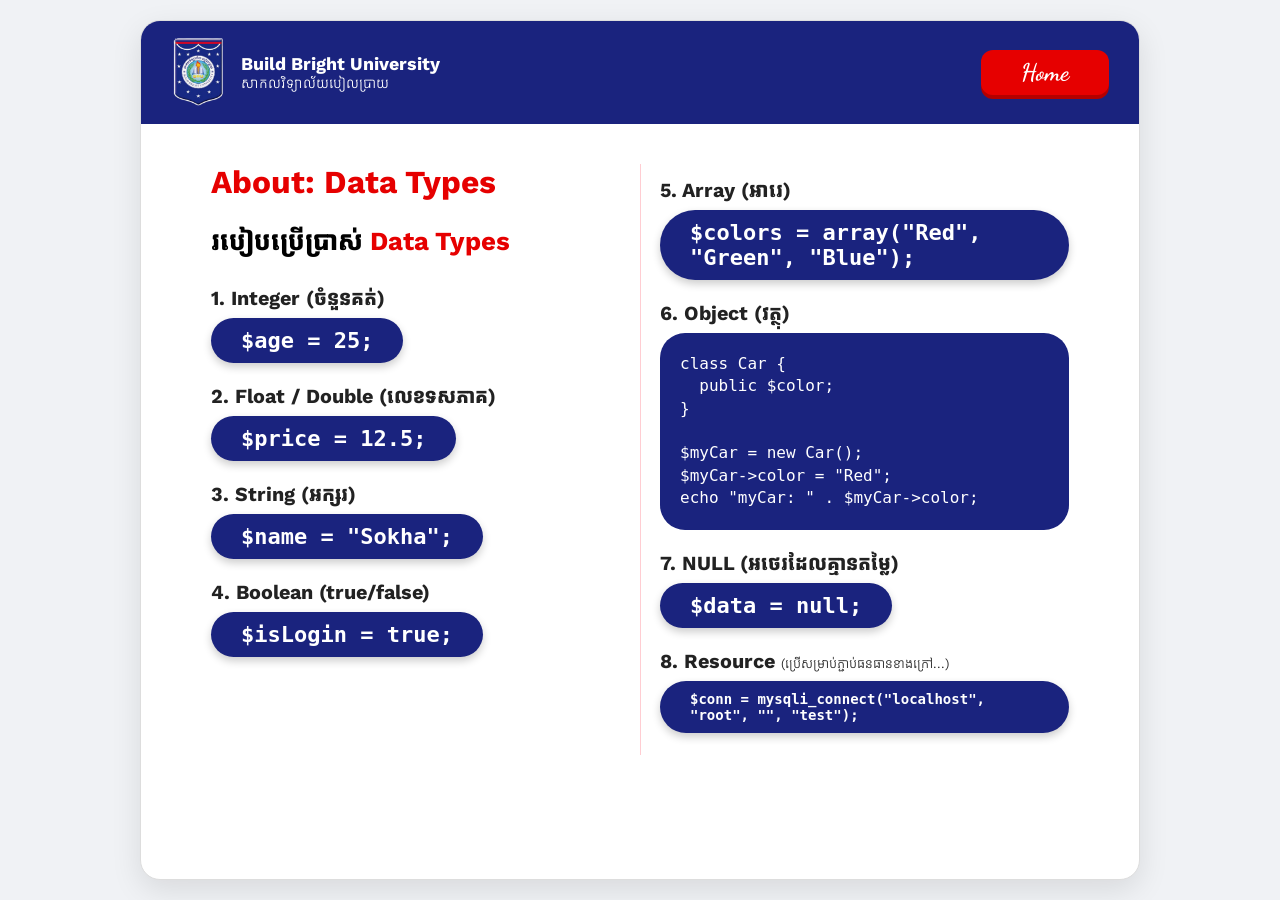
==== commit 21b2551e: "Update datatyes.html" ====
--- a/datatyes.html
+++ b/datatyes.html
@@ -246,9 +246,8 @@
                 </div>
             </div>
         </div>
-
-        <a href="#" class="next-btn">Next</a>
     </div>
 
 </body>
 </html>
+
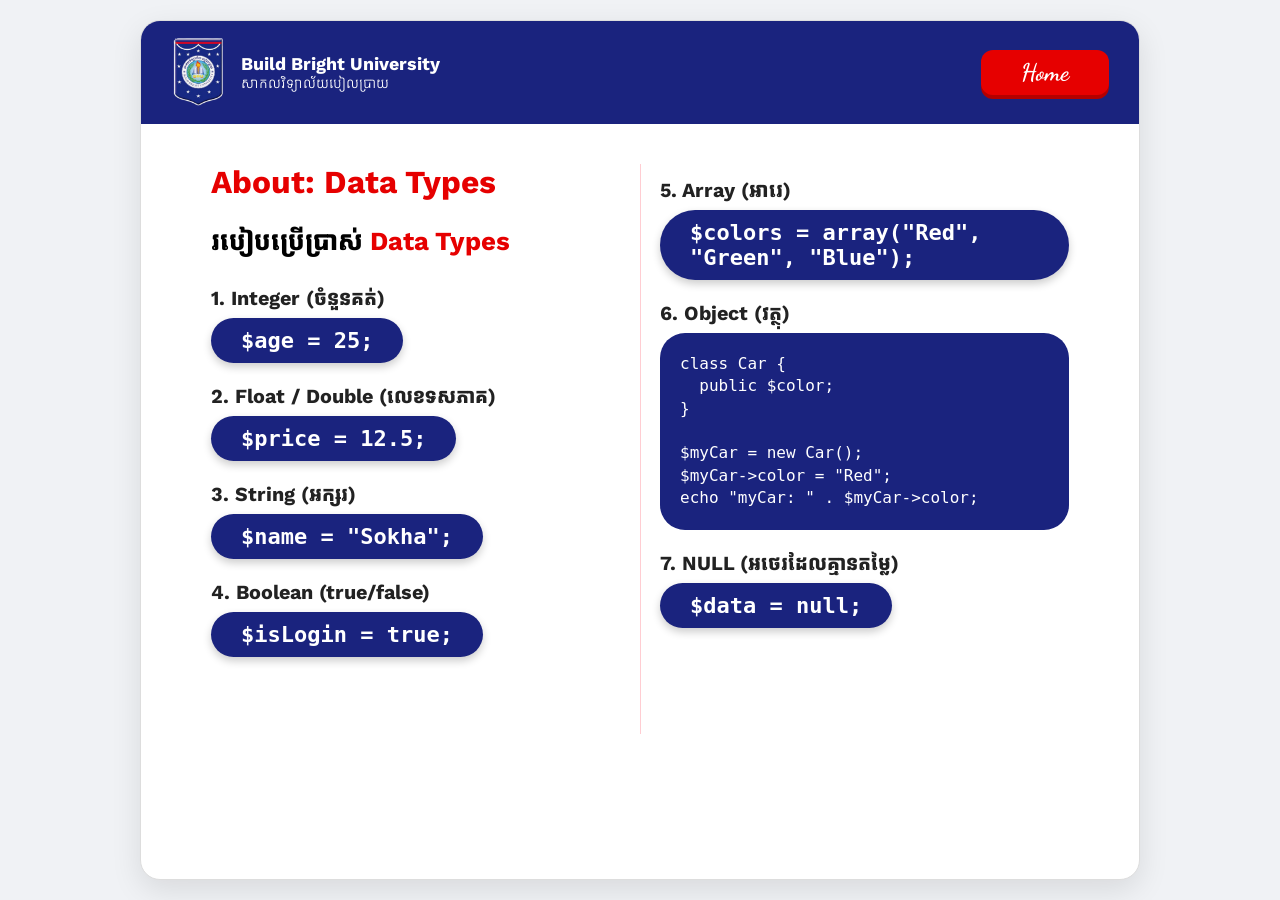
==== commit d4e7612e: "Update datatyes.html" ====
--- a/datatyes.html
+++ b/datatyes.html
@@ -239,11 +239,6 @@
                     <p class="label">7. NULL (អថេរដែលគ្មានតម្លៃ)</p>
                     <div class="code-pill">$data = null;</div>
                 </div>
-
-                <div class="item-group">
-                    <p class="label">8. Resource <span style="font-size: 13px; font-weight: normal;">(ប្រើសម្រាប់ភ្ជាប់ធនធានខាងក្រៅ...)</span></p>
-                    <div class="code-pill" style="font-size: 14px; width: 100%;">$conn = mysqli_connect("localhost", "root", "", "test");</div>
-                </div>
             </div>
         </div>
     </div>
@@ -251,3 +246,4 @@
 </body>
 </html>
 
+
